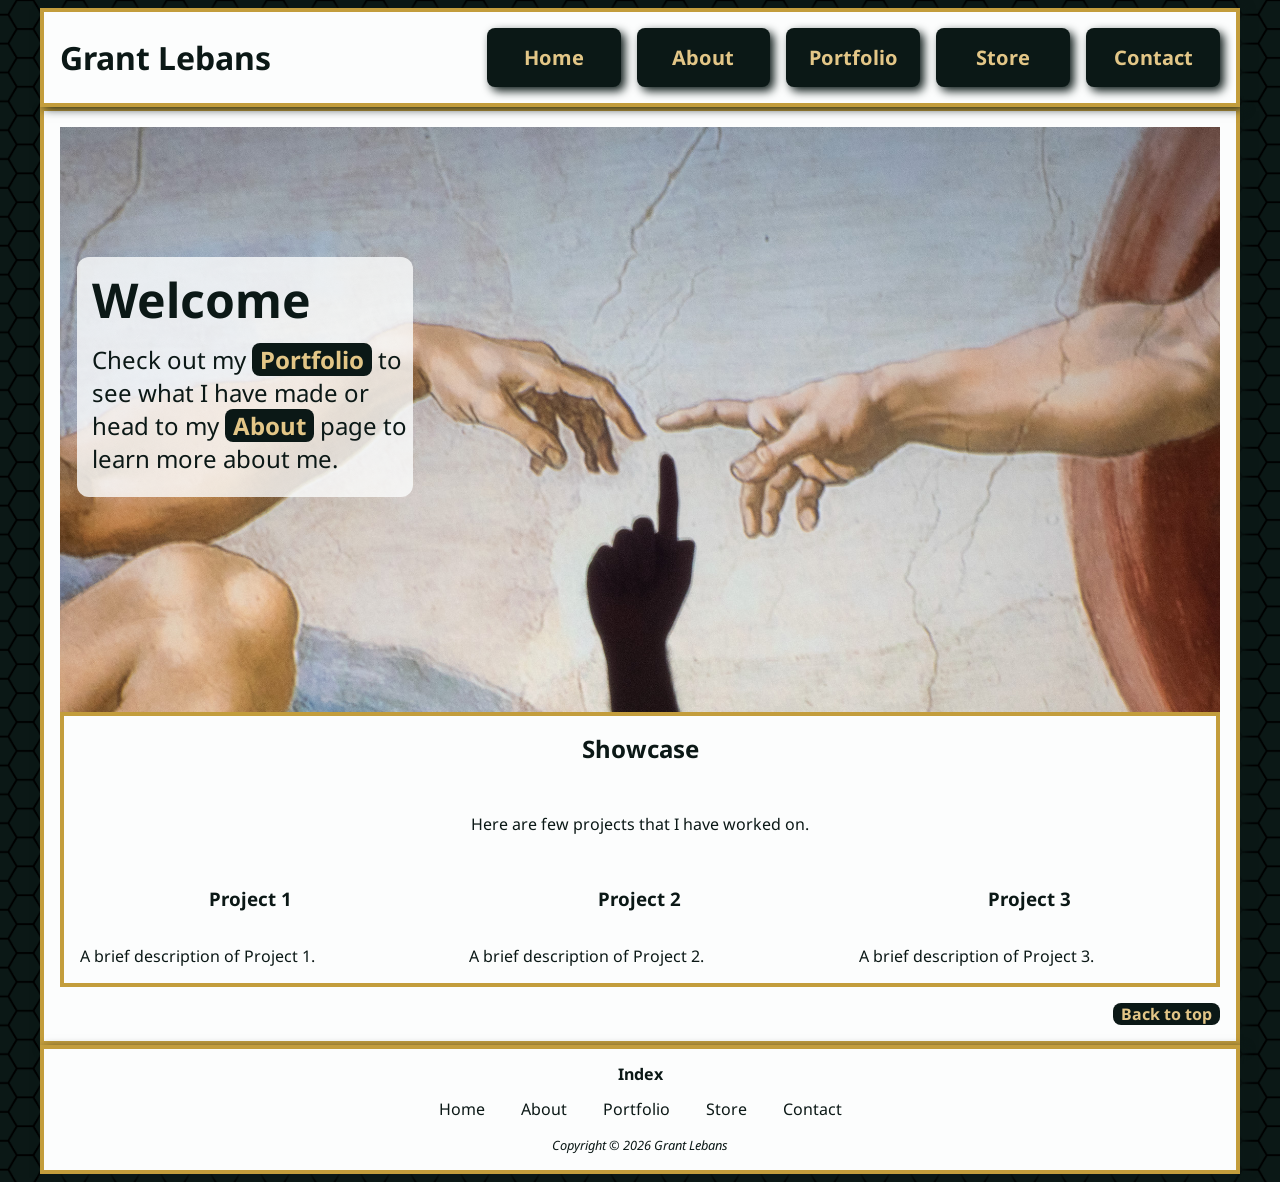
==== index.html @ 9d6df610 "Update files Added image files Updated index.html Updated styles.css" ====
<!DOCTYPE html>
<html lang="en">
    <head>
        <meta charset="utf-8">
        <title>Grant Lebans</title>
        <meta name="author" content="Grant Lebans">
        <!-- <meta name="viewport" content="width=device-width, initial-scale=1.0"> -->
        
        <!-- Favicon -->


        <!-- Google Fonts Links-->
        <link rel="preconnect" href="https://fonts.googleapis.com">
        <link rel="preconnect" href="https://fonts.gstatic.com" crossorigin>
        <link href="https://fonts.googleapis.com/css2?family=Noto+Sans:ital,wght@0,100..900;1,100..900&display=swap" rel="stylesheet">

        <!-- stylesheet -->
        <link rel="stylesheet" href="styles.css">

    </head>
    <body id="top">
        <header>
            <h1><a href="index.html">Grant Lebans</a></h1>
            <nav>
                <ul>
                    <li><a href="index.html">Home</a></li>
                    <li><a href="about.html">About</a></li>
                    <li><a href="portfolio.html">Portfolio</a></li>
                    <li><a href="store.html">Store</a></li>
                    <li><a href="contact.html">Contact</a></li>
                </ul>
            </nav>
        </header>
        <main>
            <section id="home-intro">
                <h2>Welcome</h2>
                <p>Check out my <a href="portfolio.html">Portfolio</a> to see what I have made or head to my <a href="about.html">About</a> page to learn more about me.</p>
                <div id="intro-back">
                    
                </div>
            </section>
            <div id="home-hero">

            </div>
            <section id="homeshowcase">
                <h2>Showcase</h2>
                <p>Here are few projects that I have worked on.</p>
                <div class="showcase-item">
                    <!-- <img src="images/portfolio1.jpg" alt="Project 1"> -->
                    <h3>Project 1</h3>
                    <p>A brief description of Project 1.</p>
                </div>
                <div class="showcase-item">
                    <!-- <img src="images/portfolio2.jpg" alt="Project 2"> -->
                    <h3>Project 2</h3>
                    <p>A brief description of Project 2.</p>
                </div>
                <div class="showcase-item">
                    <!-- <img src="images/portfolio3.jpg" alt="Project 3"> -->
                    <h3>Project 3</h3>
                    <p>A brief description of Project 3.</p>
                </div>
            </section>
            <div id="btt">
                <a href="#top">Back to top</a>
            </div>
        </main>
        <footer>
            <section id="footerindex">
                <h2>Index</h2>
                <a href="index.html">Home</a>
                <a href="about.html">About</a>
                <a href="portfolio.html">Portfolio</a>
                <a href="store.html">Store</a>
                <a href="contact.html">Contact</a>
            </section>
            <p>Copyright &copy; 2026 Grant Lebans</p>
        </footer>
    </body>
</html>
---- styles.css ----
:root {
    /* Colors */
    --text: #0b1816;
    --background: #fcfdfd;
    --primary: #c39d3c;
    --secondary: #e3c687;
    --accent: #e3c163;

    /* Font */
    --font: 'Noto Sans', sans-serif;

    /* Shadows */
    --lg-shadow: 4px 4px 10px var(--text);
    --sm-shadow: 2px 2px 5px var(--text);
    --hd-shadow: 4px 1px 10px var(--text);
}

* {
    box-sizing: border-box;
}

body {
    background-color: var(--text);
    background-image: url(images/hex.png);
    background-size: 50px;
}

header, main, footer {
    max-width: 1200px;
    margin: 0 auto;
    font-family: var(--font);
    background-color: var(--background);
    color: var(--text);
    border: 4px solid var(--primary);
    box-shadow: var(--lg-shadow);
}

/* Header */
header {
    display: grid;
    grid-template-columns: 0.5fr 1fr;
    justify-content: center;
    align-items: center;
    position: sticky;
    top: 0;
    z-index: 5;
    padding: 0 1rem;
    box-shadow: var(--hd-shadow);
}

header h1 a {
    text-decoration: none;
    color: var(--text);
}

header h1 a:hover {
    color: var(--primary);
}

header h1 a:focus {
    outline: 2px solid var(--primary);
}

/* Navigation */
nav ul {
    list-style-type: none;
    display: grid;
    grid-template-columns: repeat(auto-fit, minmax(100px, 1fr));
    gap: 1rem;
}

nav a {
    display: block;
    padding: 1rem;
    text-decoration: none;
    text-align: center;
    font-weight: bold;
    font-size: 1.25rem;
    color: var(--secondary);
    background-color: var(--text);
    border-radius: 8px;
    box-shadow: var(--lg-shadow);
}

nav a:hover {
    color: var(--text);
    background-color: var(--secondary);
    box-shadow: var(--sm-shadow);
}

nav a:focus {
    outline: 2px solid var(--primary);
}

/* Main */
main {
    padding: 1rem;
}

main a {
    display: inline-block;
    text-decoration: none;
    font-weight: bold;
    color: var(--secondary);
    background-color: var(--text);
    border-radius: 8px;
    padding: 0 0.5rem;
}

main a:hover {
    color: var(--text);
    background-color: var(--secondary);
}

main a:focus {
    outline: 2px solid var(--primary);
}

#home-intro {
    padding: 2rem;
    z-index: 1;
    position: relative;
    padding: 0 1rem;
}

#home-intro h2 {
    font-size: 3rem;
    position: absolute;
    top: 100px;
    padding-right: 6.8rem;
    padding-left: 1rem;
}

#home-intro p {
    font-size: 1.5rem;
    width: 25ch;
    position: absolute;
    top: 200px;
    padding-left: 1rem;
}

#intro-back {
    position: absolute;
    background-image: url(images/square.png);
    background-repeat: no-repeat;
    opacity: 0.8;
    border-radius: 10px;
    transform: scale(1.2);
    top: 150px;
    left: 45px;
    width: 280px;
    height: 200px;
    z-index: -1;
}

#home-hero {
    min-height: 65vh;
    background-image: url(images/three.jpg);
    background-position: center;
    background-repeat: no-repeat;
    background-size: cover;
    background-attachment: fixed;
}

/* Home Showcase Section */
#homeshowcase {
    display: grid;
    grid-template-columns: repeat(auto-fit, minmax(300px, 1fr));
    gap: 1rem;
    border: 4px solid var(--primary);
    padding-top: 0;
}

#homeshowcase h2, p {
    grid-column: 1/-1;
    margin: auto;
    padding: 1rem;
}

#homeshowcase h3 {
    text-align: center;
}

/* Back to Top Button */
#btt {
    display: flex;
    justify-content: flex-end;
    padding-top: 1rem
}

/* Footer */
footer {
    padding: 0 0.9rem;
    text-align: center;
}

footer h2 {
    font-size: 1rem;
}

footer a {
    text-decoration: none;
    color: var(--text);
    padding: 0 1rem;
}

footer a:visited {
    color: var(--primary);
}

footer a:hover {
    border-bottom: 2px solid var(--primary);
}

footer a:focus {
    outline: 2px solid var(--primary);
}

footer p {
    font-size: 0.8rem;
    font-style: italic;
}
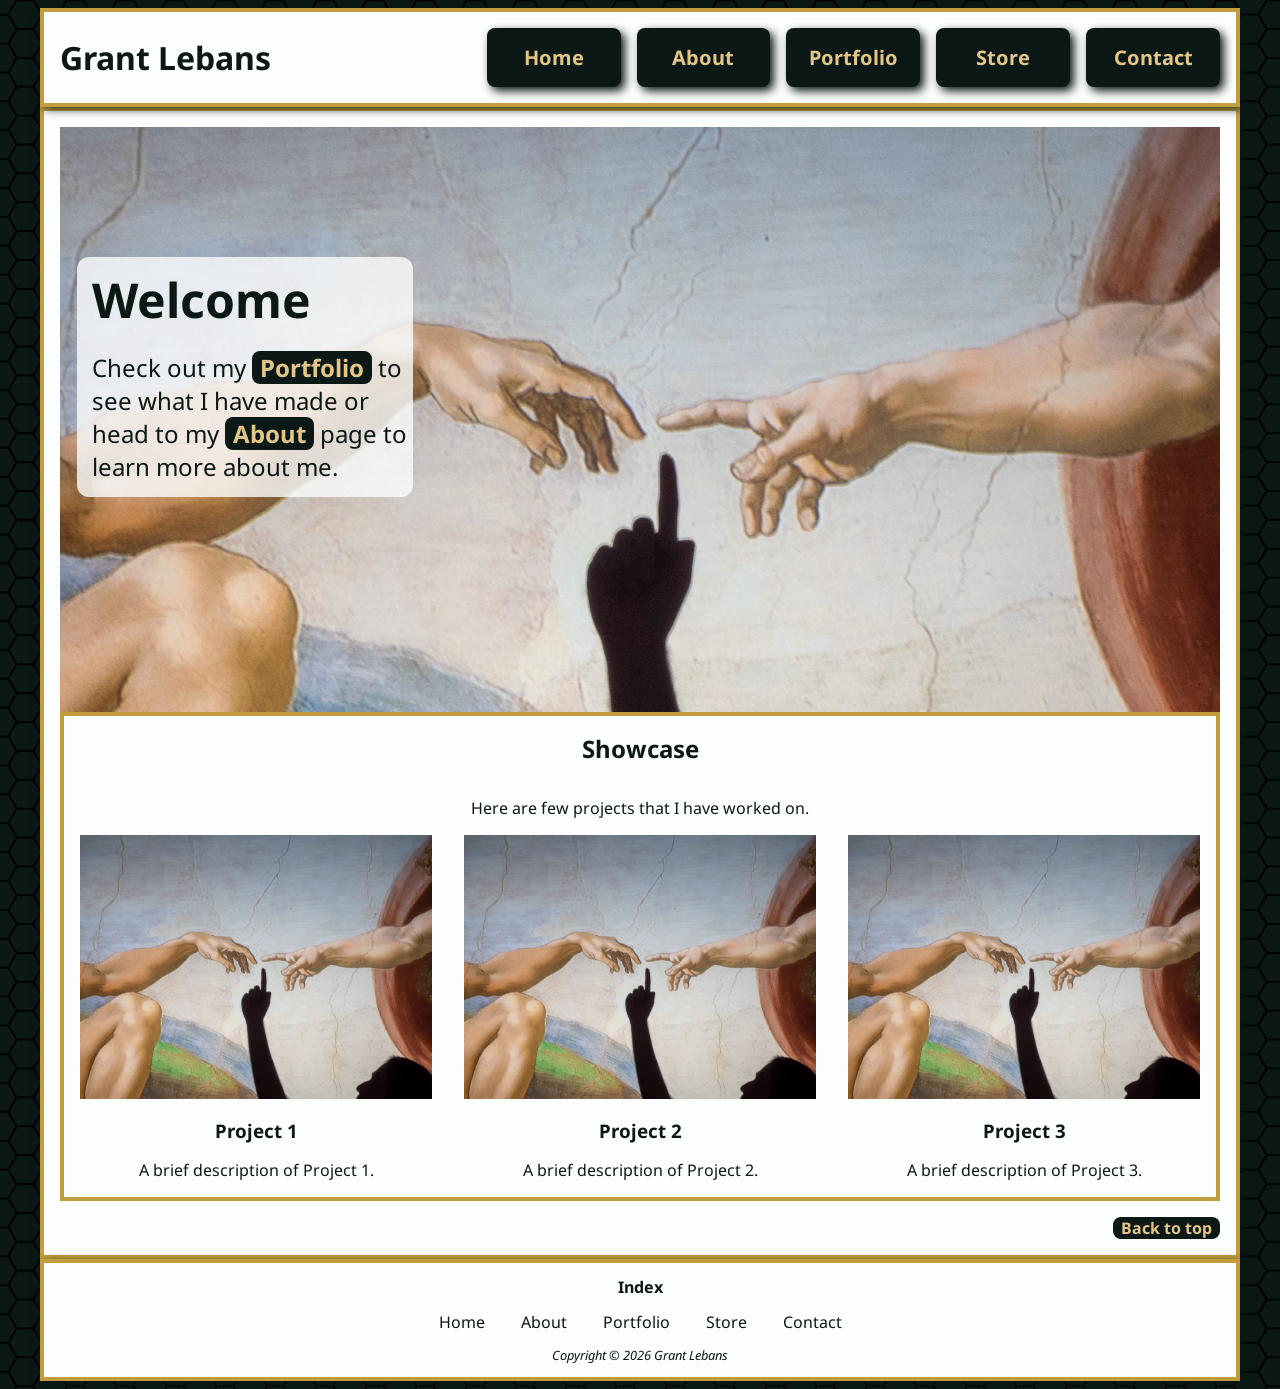
==== commit 22346f3f: "Update styles.css" ====
--- a/index.html
+++ b/index.html
@@ -46,17 +46,17 @@
                 <h2>Showcase</h2>
                 <p>Here are few projects that I have worked on.</p>
                 <div class="showcase-item">
-                    <!-- <img src="images/portfolio1.jpg" alt="Project 1"> -->
+                    <img src="images/three.jpg" alt="Project 1">
                     <h3>Project 1</h3>
                     <p>A brief description of Project 1.</p>
                 </div>
                 <div class="showcase-item">
-                    <!-- <img src="images/portfolio2.jpg" alt="Project 2"> -->
+                    <img src="images/three.jpg" alt="Project 2">
                     <h3>Project 2</h3>
                     <p>A brief description of Project 2.</p>
                 </div>
                 <div class="showcase-item">
-                    <!-- <img src="images/portfolio3.jpg" alt="Project 3"> -->
+                    <img src="images/three.jpg" alt="Project 3">
                     <h3>Project 3</h3>
                     <p>A brief description of Project 3.</p>
                 </div>
--- a/styles.css
+++ b/styles.css
@@ -116,6 +116,7 @@
     outline: 2px solid var(--primary);
 }
 
+/* Home Page */
 #home-intro {
     padding: 2rem;
     z-index: 1;
@@ -166,12 +167,11 @@
 #homeshowcase {
     display: grid;
     grid-template-columns: repeat(auto-fit, minmax(300px, 1fr));
-    gap: 1rem;
     border: 4px solid var(--primary);
     padding-top: 0;
 }
 
-#homeshowcase h2, p {
+#homeshowcase h2, #homeshowcase p {
     grid-column: 1/-1;
     margin: auto;
     padding: 1rem;
@@ -179,6 +179,20 @@
 
 #homeshowcase h3 {
     text-align: center;
+    padding-bottom: 0;
+    margin-bottom: 0;
+}
+
+.showcase-item img{
+    display: block;
+    max-width: 100%;
+    margin: 0 auto;
+    padding: 0 1rem;    
+}
+
+.showcase-item p {
+    text-align: center;
+    padding-top: 0;
 }
 
 /* Back to Top Button */
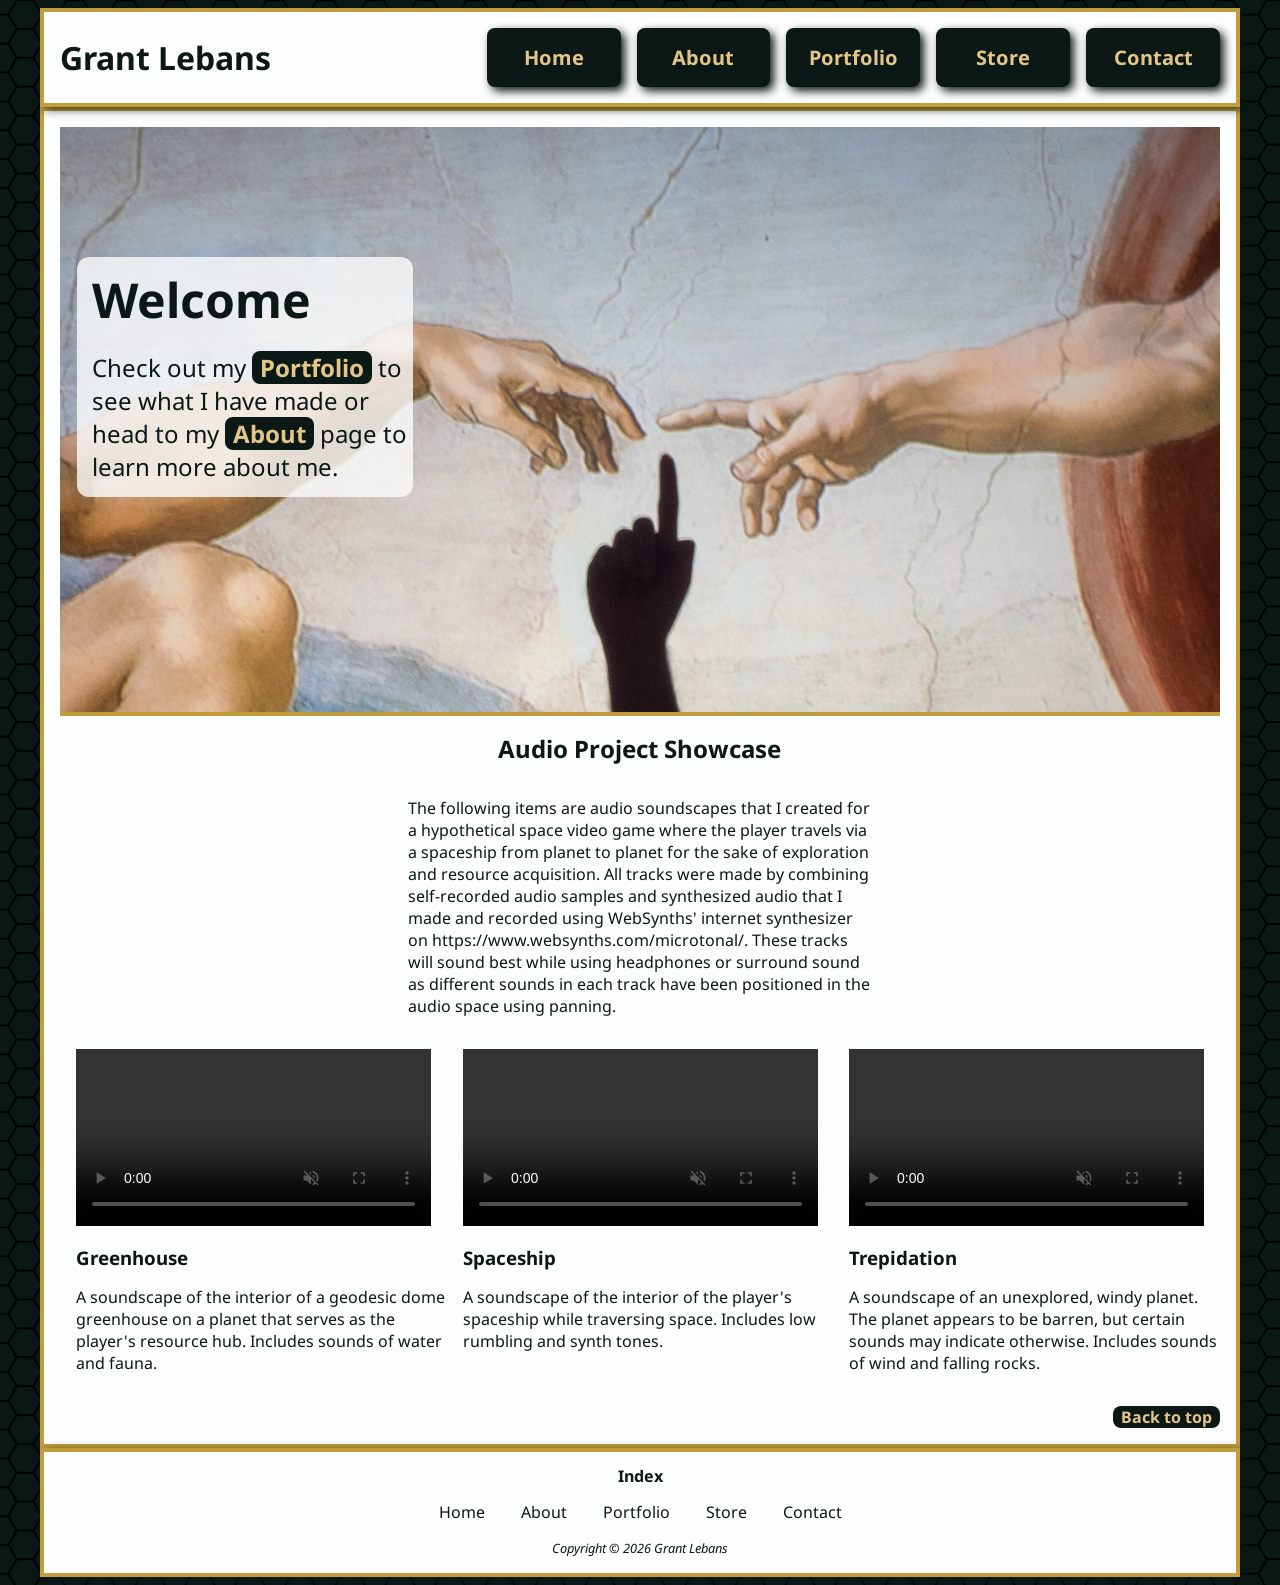
==== commit 1c8628fd: "Update files" ====
--- a/index.html
+++ b/index.html
@@ -43,22 +43,40 @@
 
             </div>
             <section id="homeshowcase">
-                <h2>Showcase</h2>
-                <p>Here are few projects that I have worked on.</p>
+                <h2>Audio Project Showcase</h2>
+                <p>
+                    The following items are audio soundscapes that I created for a hypothetical space video game where the player travels via a 
+                    spaceship from planet to planet for the sake of exploration and resource acquisition. All tracks were made by combining 
+                    self-recorded audio samples and synthesized audio that I made and recorded using WebSynths' internet synthesizer on 
+                    https://www.websynths.com/microtonal/. These tracks will sound best while using headphones or surround sound as different sounds 
+                    in each track have been positioned in the audio space using panning.
+                </p>
                 <div class="showcase-item">
-                    <img src="images/three.jpg" alt="Project 1">
-                    <h3>Project 1</h3>
-                    <p>A brief description of Project 1.</p>
+                    <video controls width="400" muted>
+                        <source src="videos/Greenhouse - Grant Lebans.mp4">
+                    </video>
+                    <h3>Greenhouse</h3>
+                    <p>
+                        A soundscape of the interior of a geodesic dome greenhouse on a planet that serves as the player's resource hub. 
+                        Includes sounds of water and fauna.
+                    </p>
                 </div>
                 <div class="showcase-item">
-                    <img src="images/three.jpg" alt="Project 2">
-                    <h3>Project 2</h3>
-                    <p>A brief description of Project 2.</p>
+                    <video controls width="400" muted>
+                        <source src="videos/Spaceship - Grant Lebans.mp4">
+                    </video>
+                    <h3>Spaceship</h3>
+                    <p>A soundscape of the interior of the player's spaceship while traversing space. Includes low rumbling and synth tones.</p>
                 </div>
                 <div class="showcase-item">
-                    <img src="images/three.jpg" alt="Project 3">
-                    <h3>Project 3</h3>
-                    <p>A brief description of Project 3.</p>
+                    <video controls width="400" muted>
+                        <source src="videos/Trepidation - Grant Lebans.mp4">
+                    </video>
+                    <h3>Trepidation</h3>
+                    <p>
+                        A soundscape of an unexplored, windy planet. The planet appears to be barren, but certain sounds may indicate otherwise. 
+                        Includes sounds of wind and falling rocks.
+                    </p>
                 </div>
             </section>
             <div id="btt">
--- a/styles.css
+++ b/styles.css
@@ -4,7 +4,9 @@
     --background: #fcfdfd;
     --primary: #c39d3c;
     --secondary: #e3c687;
+    --tertiary: #f3e6c7;
     --accent: #e3c163;
+    --special: #f38d2c;
 
     /* Font */
     --font: 'Noto Sans', sans-serif;
@@ -114,6 +116,18 @@
 
 main a:focus {
     outline: 2px solid var(--primary);
+}
+
+p {
+    max-width: 55ch;
+}
+
+img {
+    display: block;
+}
+
+video {
+    display: block;
 }
 
 /* Home Page */
@@ -167,32 +181,37 @@
 #homeshowcase {
     display: grid;
     grid-template-columns: repeat(auto-fit, minmax(300px, 1fr));
-    border: 4px solid var(--primary);
+    border-top: 4px solid var(--primary);
     padding-top: 0;
 }
 
-#homeshowcase h2, #homeshowcase p {
+#homeshowcase > h2, #homeshowcase > p {
     grid-column: 1/-1;
     margin: auto;
     padding: 1rem;
 }
 
 #homeshowcase h3 {
-    text-align: center;
     padding-bottom: 0;
+    padding-left: 1rem;
     margin-bottom: 0;
 }
 
+.showcase-item video{
+    max-width: 100%;
+    margin: 1rem auto;
+    padding: 0 1rem;    
+}
+
 .showcase-item img{
-    display: block;
     max-width: 100%;
     margin: 0 auto;
     padding: 0 1rem;    
 }
 
 .showcase-item p {
-    text-align: center;
     padding-top: 0;
+    padding-left: 1rem;
 }
 
 /* Back to Top Button */
@@ -202,6 +221,82 @@
     padding-top: 1rem
 }
 
+/* Contact Form */
+#form {
+    background-color: var(--tertiary);
+    border-radius: 8px;
+}
+
+#form > h2, #form > p {
+    width: 100%;
+    margin: 16px auto;
+    text-align: center;
+}
+
+#form > h2 {
+    padding-top: 16px;
+}
+
+form { 
+    width: 350px;
+    margin: 16px auto;
+    padding: 16px;
+}
+
+label, input, textarea {
+    display: block;
+    width: 100%;
+}
+
+label {
+    padding-left: 10px;
+    font-weight: bold;
+}
+
+input, textarea {
+    padding: 12px;
+    margin-top: 10px;
+    margin-bottom: 16px;
+    border: 1px solid var(--text);
+    border-radius: 4px;
+}
+
+input:invalid, textarea:invalid {
+    border: 4px solid var(--special);
+    box-shadow: var(--lg-shadow);
+}
+
+input:focus, textarea:focus {
+    outline: 2px solid var(--text);
+}
+
+input[type=submit] {
+    margin-top: 30px;
+    font-size: 1.1rem;
+    font-weight: bold;
+    color: var(--secondary);
+    background-color: var(--text);
+    border-radius: 8px;
+    box-shadow: var(--lg-shadow);
+}
+
+input[type=submit]:hover {
+    color: var(--text);
+    background-color: var(--secondary);
+    border-color: var(--secondary);
+    box-shadow: var(--sm-shadow);
+}
+
+input[type=submit]:focus {
+    outline: 2px solid var(--primary);
+}
+
+.required {
+    font-weight: bold;
+    color: var(--special);
+    /* text-shadow: var(--sm-shadow); */
+}
+
 /* Footer */
 footer {
     padding: 0 0.9rem;
@@ -233,6 +328,9 @@
 footer p {
     font-size: 0.8rem;
     font-style: italic;
-}
-
-
+    text-align: center;
+    margin: auto;
+    padding: 1rem;
+}
+
+
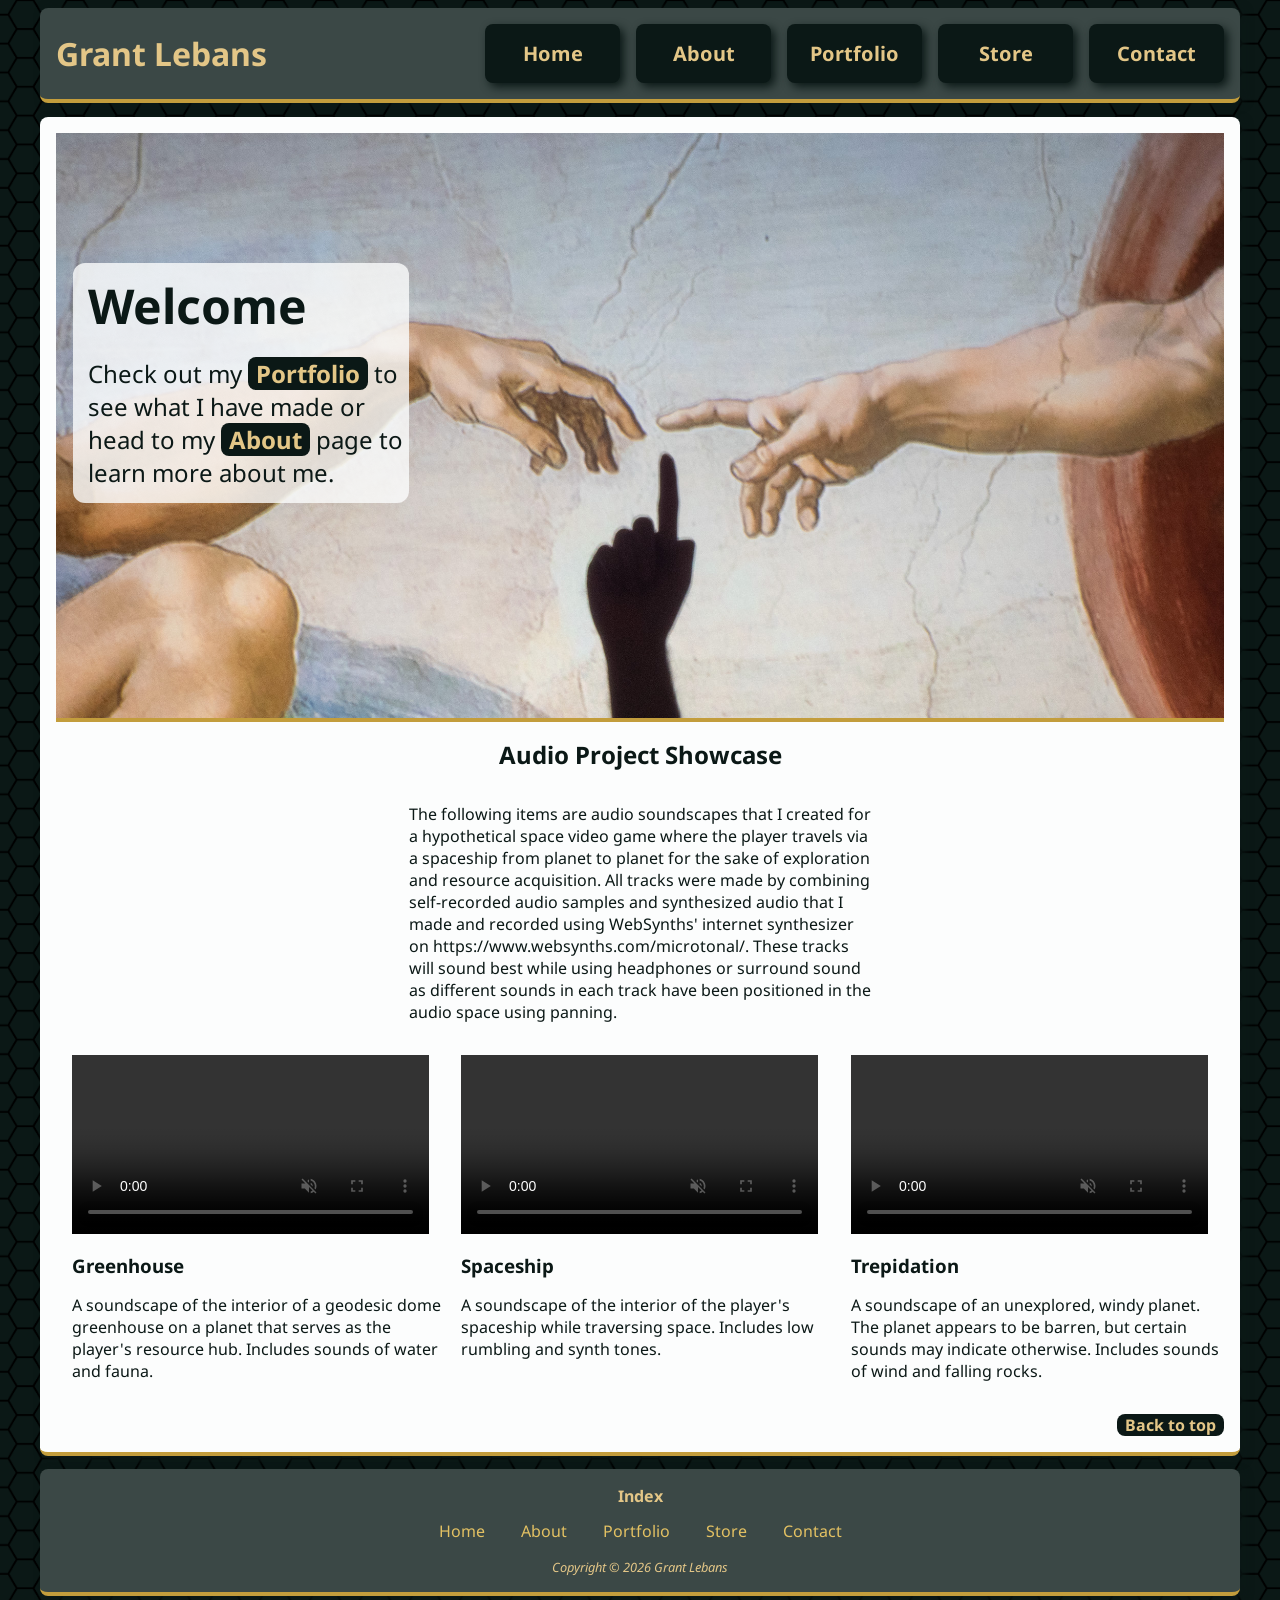
==== commit e39c5599: "Fixed bugs" ====
--- a/index.html
+++ b/index.html
@@ -53,7 +53,7 @@
                 </p>
                 <div class="showcase-item">
                     <video controls width="400" muted>
-                        <source src="videos/Greenhouse - Grant Lebans.mp4">
+                        <source src="videos/greenhouse-grant-lebans.mp4">
                     </video>
                     <h3>Greenhouse</h3>
                     <p>
@@ -63,14 +63,14 @@
                 </div>
                 <div class="showcase-item">
                     <video controls width="400" muted>
-                        <source src="videos/Spaceship - Grant Lebans.mp4">
+                        <source src="videos/spaceship-grant-lebans.mp4">
                     </video>
                     <h3>Spaceship</h3>
                     <p>A soundscape of the interior of the player's spaceship while traversing space. Includes low rumbling and synth tones.</p>
                 </div>
                 <div class="showcase-item">
                     <video controls width="400" muted>
-                        <source src="videos/Trepidation - Grant Lebans.mp4">
+                        <source src="videos/trepidation-grant-lebans.mp4">
                     </video>
                     <h3>Trepidation</h3>
                     <p>
--- a/styles.css
+++ b/styles.css
@@ -1,6 +1,7 @@
 :root {
     /* Colors */
     --text: #0b1816;
+    --text-light: #3b4846;
     --background: #fcfdfd;
     --primary: #c39d3c;
     --secondary: #e3c687;
@@ -31,10 +32,13 @@
     max-width: 1200px;
     margin: 0 auto;
     font-family: var(--font);
-    background-color: var(--background);
-    color: var(--text);
-    border: 4px solid var(--primary);
+    border-bottom: 4px solid var(--primary);
+    border-radius: 8px;
     box-shadow: var(--lg-shadow);
+}
+
+header, footer {
+    background-color: var(--text-light);
 }
 
 /* Header */
@@ -52,11 +56,12 @@
 
 header h1 a {
     text-decoration: none;
-    color: var(--text);
+    color: var(--secondary);
 }
 
 header h1 a:hover {
-    color: var(--primary);
+    color: var(--tertiary);
+    transition: color 0.5s ease-in;
 }
 
 header h1 a:focus {
@@ -67,7 +72,7 @@
 nav ul {
     list-style-type: none;
     display: grid;
-    grid-template-columns: repeat(auto-fit, minmax(100px, 1fr));
+    grid-template-columns: repeat(auto-fit, minmax(110px, 1fr));
     gap: 1rem;
 }
 
@@ -88,6 +93,7 @@
     color: var(--text);
     background-color: var(--secondary);
     box-shadow: var(--sm-shadow);
+    transition: background-color 0.25s ease-in, color 0.25s ease-in;
 }
 
 nav a:focus {
@@ -97,6 +103,9 @@
 /* Main */
 main {
     padding: 1rem;
+    margin-top: 0.9rem;
+    background-color: var(--background);
+    color: var(--text);
 }
 
 main a {
@@ -112,6 +121,7 @@
 main a:hover {
     color: var(--text);
     background-color: var(--secondary);
+    transition: background-color 0.25s ease-in, color 0.25s ease-in;
 }
 
 main a:focus {
@@ -214,11 +224,103 @@
     padding-left: 1rem;
 }
 
+/* About Page */
+#about {
+    display: grid;
+    grid-template-columns: repeat(auto-fit, minmax(300px, 1fr));
+    gap: 1rem;
+}
+
+#about img {
+    max-width: 100%;
+    margin: 2rem auto;
+    border-radius: 100px;
+    box-shadow: var(--lg-shadow);
+}
+
+#about h2 {
+    text-align: center;
+}
+
+#about p {
+    padding-left: 2rem;
+}
+
+/* Table */
+table {
+    display: grid;
+    grid-template-columns: repeat(auto-fit, minmax(300px, 1fr));
+    padding: 1rem;
+    border-collapse: collapse;
+}
+
+tr {
+    padding: 1rem;
+}
+
+tr:nth-of-type(even) {
+    background-color: var(--tertiary);
+}
+
+td {
+    padding: 0 0.25rem;
+}
+
+#caption {
+    text-align: center;
+}
+
 /* Back to Top Button */
 #btt {
     display: flex;
     justify-content: flex-end;
     padding-top: 1rem
+}
+
+/* Portfolio Page */
+#p-hero {
+    min-height: 65vh;
+    background-image: url(images/hawk.jpg);
+    background-position: center;
+    background-repeat: no-repeat;
+    background-size: cover;
+    background-attachment: fixed;
+}
+
+/* Portfolio Showcase Section */
+#illustrations, #photography, #models {
+    display: grid;
+    grid-template-columns: repeat(auto-fit, minmax(300px, 1fr));
+    gap: 1rem;
+    border-top: 4px solid var(--primary);
+    padding-top: 0;
+    padding-bottom: 1rem;
+}
+
+#illustrations > h2, #illustrations > p, #photography > h2, #photography > p, #models > h2, #models > p {
+    grid-column: 1/-1;
+    margin: auto;
+    padding: 1rem;
+}
+
+#illustrations h3, #photography h3, #models h3 {
+    padding-bottom: 0;
+    padding-left: 1rem;
+    margin-bottom: 0;
+}
+
+#illustrations a, #photography a, #models a {
+    padding: 0;
+}
+
+/* Store Page */
+#s-hero {
+    min-height: 65vh;
+    background-image: url(images/chandelier.png);
+    background-position: center;
+    background-repeat: no-repeat;
+    background-size: cover;
+    background-attachment: fixed;
 }
 
 /* Contact Form */
@@ -294,22 +396,47 @@
 .required {
     font-weight: bold;
     color: var(--special);
-    /* text-shadow: var(--sm-shadow); */
+}
+
+/* Contact External Links */
+#links {
+    display: flex;
+    gap: 5px;
+    width: 100px;
+    margin: auto;
+}
+
+#links a {
+    background-color: var(--background);
+    border-radius: 360px;
+    padding: 0;
+}
+
+#links a:hover {
+    background-color: var(--secondary);
+}
+
+#links img {
+    width: 50px;
+    height: 50px;
+    padding: 5px;
 }
 
 /* Footer */
 footer {
     padding: 0 0.9rem;
+    color: var(--secondary);
     text-align: center;
 }
 
 footer h2 {
     font-size: 1rem;
+    padding-top: 1rem;
 }
 
 footer a {
     text-decoration: none;
-    color: var(--text);
+    color: var(--accent);
     padding: 0 1rem;
 }
 
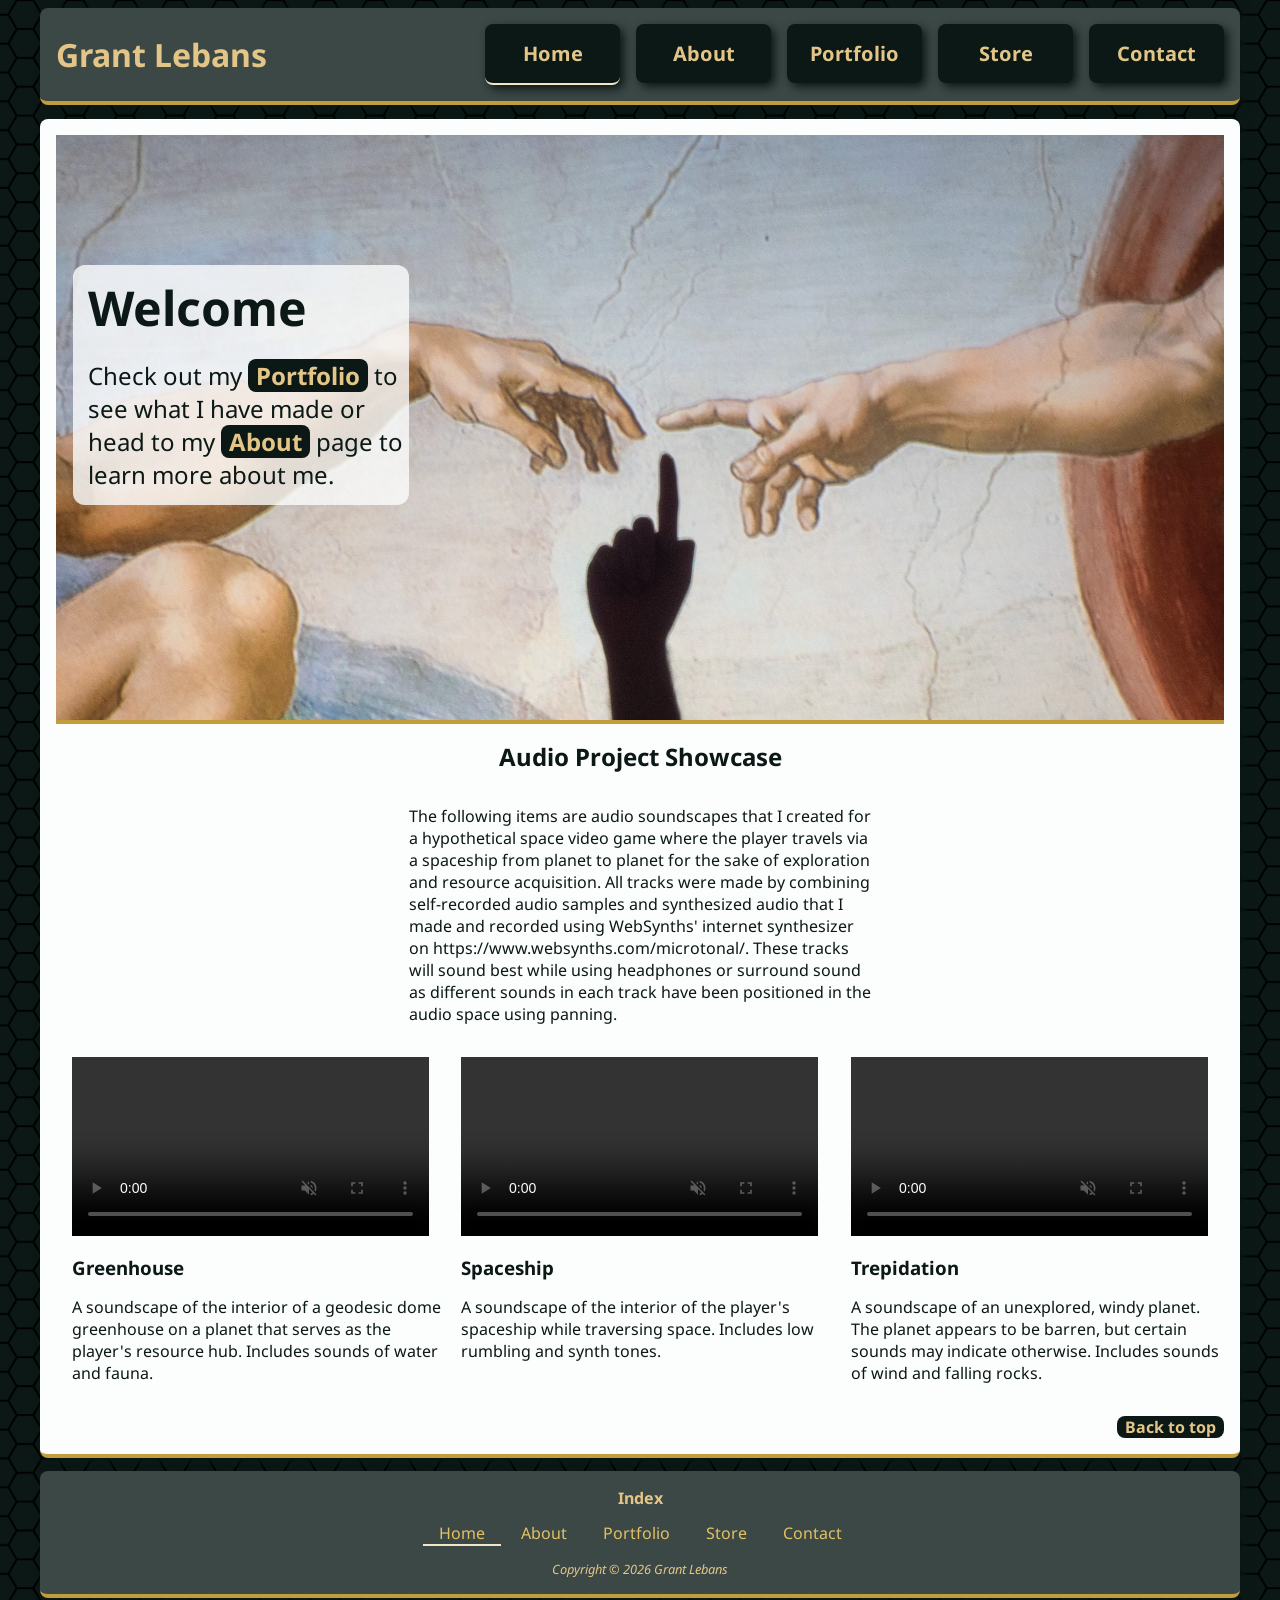
==== commit 7d6c15d5: "Update files" ====
--- a/index.html
+++ b/index.html
@@ -23,7 +23,7 @@
             <h1><a href="index.html">Grant Lebans</a></h1>
             <nav>
                 <ul>
-                    <li><a href="index.html">Home</a></li>
+                    <li><a href="index.html" class="current">Home</a></li>
                     <li><a href="about.html">About</a></li>
                     <li><a href="portfolio.html">Portfolio</a></li>
                     <li><a href="store.html">Store</a></li>
@@ -86,7 +86,7 @@
         <footer>
             <section id="footerindex">
                 <h2>Index</h2>
-                <a href="index.html">Home</a>
+                <a href="index.html" class="current">Home</a>
                 <a href="about.html">About</a>
                 <a href="portfolio.html">Portfolio</a>
                 <a href="store.html">Store</a>
--- a/styles.css
+++ b/styles.css
@@ -138,6 +138,10 @@
 
 video {
     display: block;
+}
+
+.current {
+    border-bottom: 2px solid var(--tertiary);
 }
 
 /* Home Page */
@@ -387,6 +391,7 @@
     background-color: var(--secondary);
     border-color: var(--secondary);
     box-shadow: var(--sm-shadow);
+    transition: background-color 0.25s ease-in, color 0.25s ease-in, border-color 0.25s ease-in, box-shadow 0.25s ease-in;
 }
 
 input[type=submit]:focus {
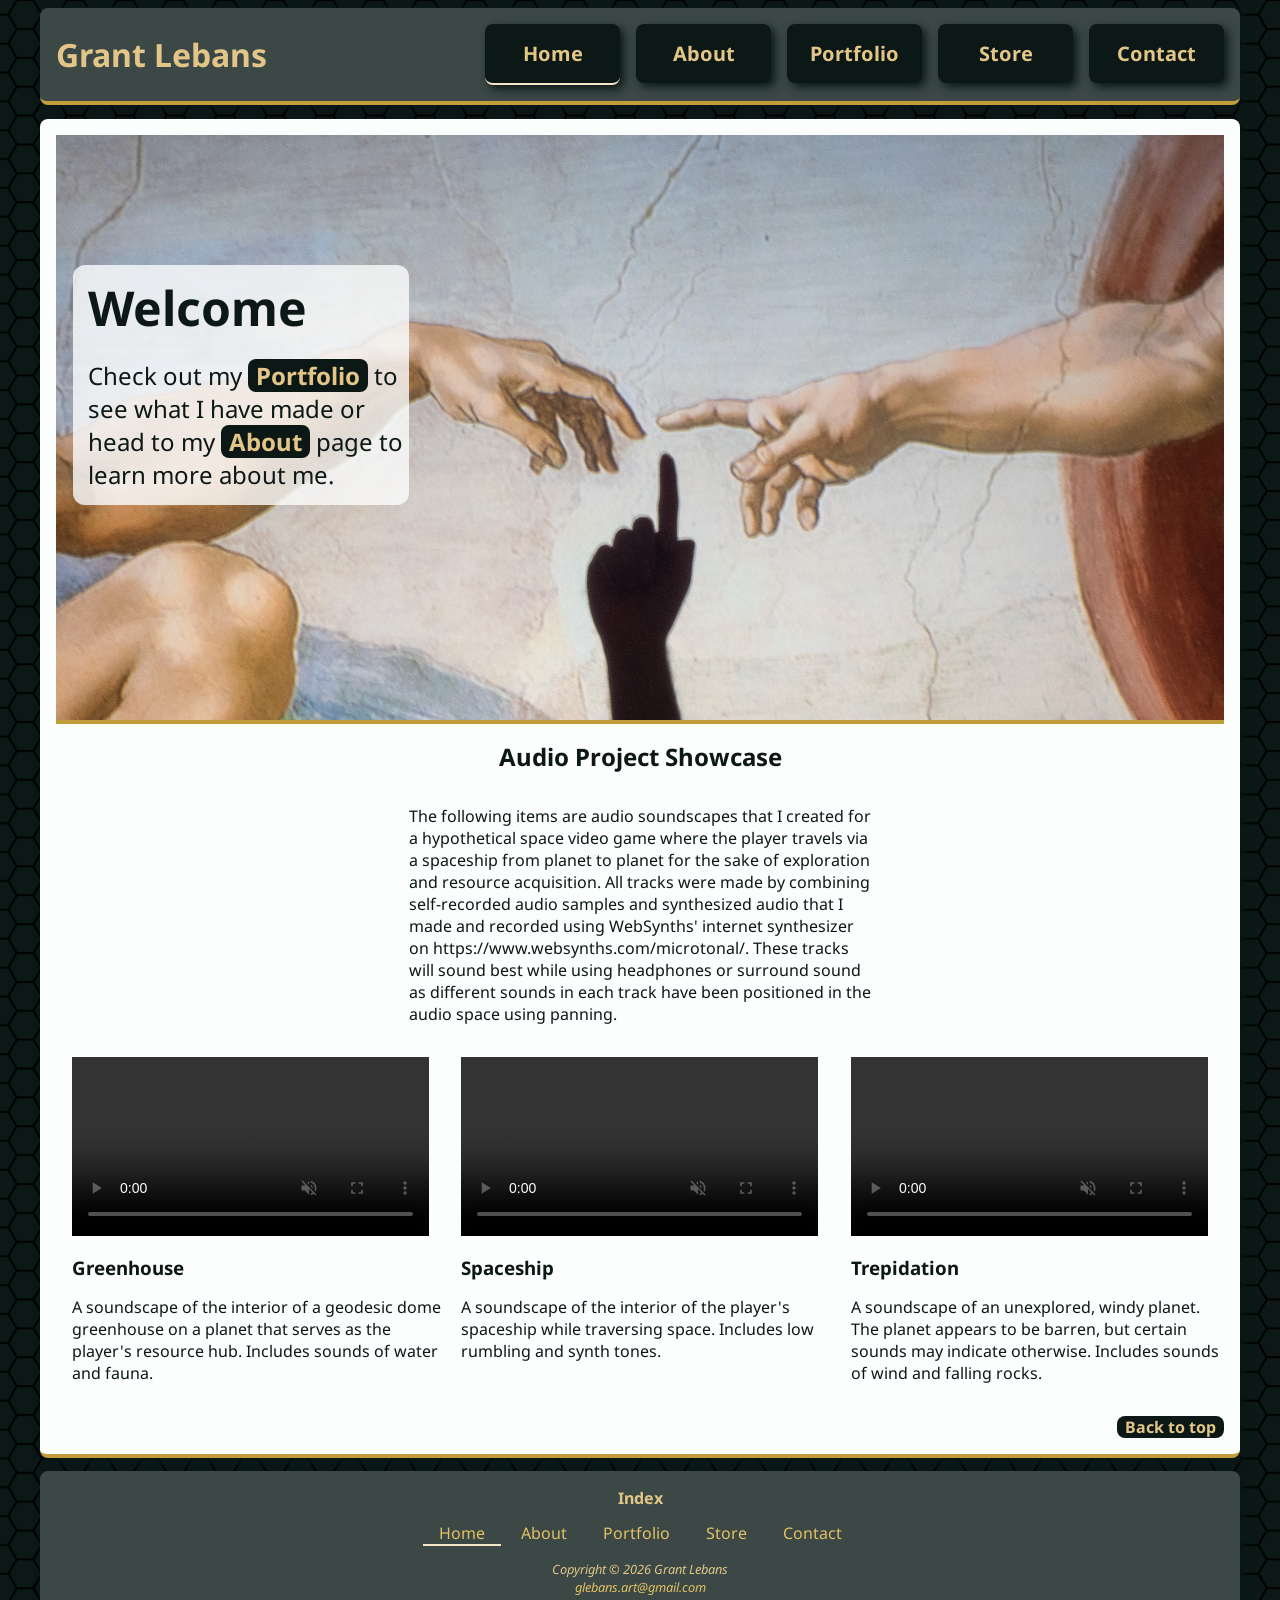
==== commit 341e8265: "Update store.html and files" ====
--- a/index.html
+++ b/index.html
@@ -4,10 +4,11 @@
         <meta charset="utf-8">
         <title>Grant Lebans</title>
         <meta name="author" content="Grant Lebans">
+        <meta name="description" content="Learn about the artist Grant Lebans, view his portfolio and store page, or contact the artist today!">
         <!-- <meta name="viewport" content="width=device-width, initial-scale=1.0"> -->
         
         <!-- Favicon -->
-
+        <link rel="icon" href="images/favicon.ico" type="image/x-icon">
 
         <!-- Google Fonts Links-->
         <link rel="preconnect" href="https://fonts.googleapis.com">
@@ -92,7 +93,10 @@
                 <a href="store.html">Store</a>
                 <a href="contact.html">Contact</a>
             </section>
-            <p>Copyright &copy; 2026 Grant Lebans</p>
+            <p>
+                Copyright &copy; 2026 Grant Lebans <br>
+                <a href="mailto:glebans.art@gmail.com">glebans.art@gmail.com</a>
+            </p>
         </footer>
     </body>
 </html>
--- a/styles.css
+++ b/styles.css
@@ -93,7 +93,7 @@
     color: var(--text);
     background-color: var(--secondary);
     box-shadow: var(--sm-shadow);
-    transition: background-color 0.25s ease-in, color 0.25s ease-in;
+    transition: background-color 0.25s ease-in, color 0.25s ease-in, box-shadow 0.25s ease-in;
 }
 
 nav a:focus {
@@ -327,6 +327,55 @@
     background-attachment: fixed;
 }
 
+#prints {
+    display: grid;
+    grid-template-columns: repeat(auto-fit, minmax(300px, 1fr));
+    border-top: 4px solid var(--primary);
+    padding-top: 0;
+}
+
+#prints > h2, #prints > p {
+    grid-column: 1/-1;
+    margin: auto;
+    padding: 1rem;
+}
+
+#prints p {
+    padding-bottom: 2rem;
+}
+
+#prints h3 {
+    padding-bottom: 0;
+    padding-left: 1rem;
+    margin-bottom: 0;
+}
+
+.showcase-item form {
+    width: auto;
+}
+
+fieldset {
+    display: flex;
+    border-radius: 4px;
+}
+
+fieldset label, fieldset input {
+    margin: auto;
+}
+
+fieldset label {
+    font-weight: normal;
+}
+
+fieldset input {
+    width: 30%;
+}
+
+legend {
+    font-weight: bold;
+    padding: 0.25rem;
+}
+
 /* Contact Form */
 #form {
     background-color: var(--tertiary);
